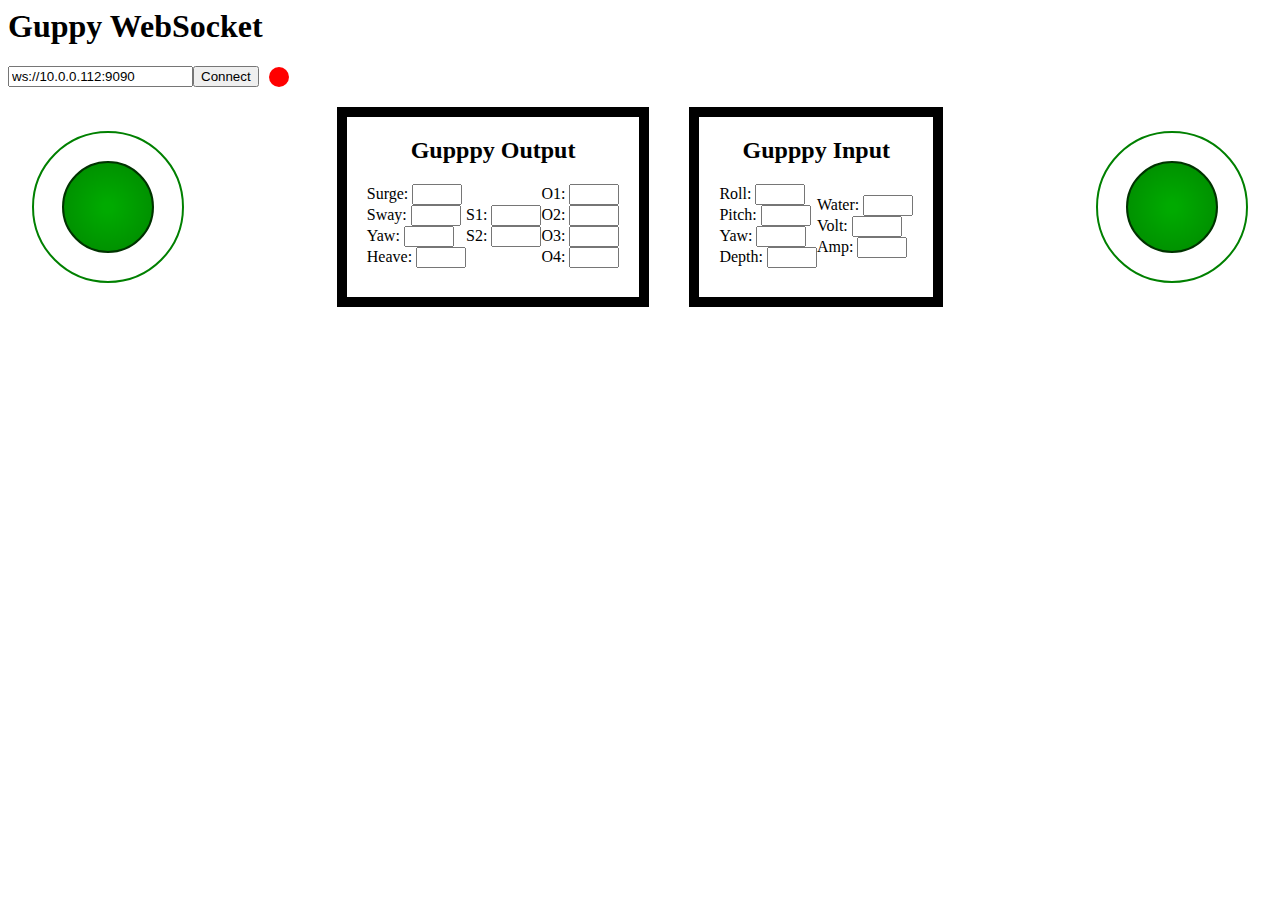
==== index.html @ d8a54b3b "Add joystick controls and update WebSocket connection UI; remove old styles" ====
<html lang="en">
<head>
    <meta charset="UTF-8">
    <meta name="viewport" content="width=device-width, initial-scale=1.0">
    <title>Guppy WebSocket Communication</title>
    <link rel="stylesheet" href="assets/css/joystick.css"> <!-- Link to the CSS file -->

</head>
<body>
    <h1>Guppy WebSocket</h1>
    <div class="connection-container">
        <input type="text" id="wsUrl" placeholder="WebSocket URL" value="ws://10.0.0.112:9090">
        <button id="connectButton">Connect</button>
        <div id="ledIndicator" class="led-off"></div>
    </div>
    <div class="joystick">
        <div id="joy1Div" ></div>
    
        <div class="joystick-output">
            <h2>Gupppy Output</h2>
            <div class="joystick-output-column">
                <div>
                    <div>
                        <label >Surge:</label>
                        <input id="surge-value" type="text"></label>
                    </div>
                    <div>
                        <label >Sway:</label>
                        <input id="sway-value" type="text"></label>
                    </div>
                    <div>
                        <label >Yaw:</label>
                        <input id="yaw-value-out" type="text"></label>
                    </div>
                    <div>
                        <label >Heave:</label>
                        <input id="heave-value" type="text"></label>
                    </div>
                </div>
                <div>
                    <div>
                        <label >S1:</label>
                        <input id="s1Input" type="text"></label>
                    </div>
                    <div>
                        <label >S2:</label>
                        <input id="s2Input" type="text"></label>
                    </div>
                </div>
                <div>
                    <div>
                        <label >O1:</label>
                        <input id="o1Input" type="text"></label>
                    </div>
                    <div>
                        <label >O2:</label>
                        <input id="o2Input" type="text"></label>
                    </div>
                    <div>
                        <label >O3:</label>
                        <input id="o3Input" type="text"></label>
                    </div>
                    <div>
                        <label >O4:</label>
                        <input id="o4Input" type="text"></label>
                    </div>
                </div>
            </div>
            
            
        </div>
        
        <div class="joystick-input">
            <h2>Gupppy Input</h2>

            <div class="joystick-input-column">
                <div>
                    <div>
                        <label >Roll:</label>
                        <input id="roll-value" type="text"></label>
                    </div>
                    <div>
                        <label >Pitch:</label>
                        <input id="pitch-value" type="text"></label>
                    </div>
                    <div>
                        <label >Yaw:</label>
                        <input id="yaw-value-in" type="text"></label>
                    </div>
                    <div>
                        <label >Depth:</label>
                        <input id="depth-value" type="text"></label>
                    </div>
                </div>
                <div>
                    <div>
                        <label >Water:</label>
                        <input id="water-value" type="text"></label>
                    </div>
                    <div>
                        <label >Volt:</label>
                        <input id="volt-value" type="text"></label>
                    </div>
                    <div>
                        <label >Amp:</label>
                        <input id="amp-value" type="text"></label>
                    </div>
                </div>
            </div>
            
            
        </div>

        <div id="joy2Div"></div>
    </div>

    <script src="assets/js/joy.min.js"></script>
    <script src="assets/js/joystick.js"></script>
</body>
---- assets/css/joystick.css ----
#joy1Div {
    width: 200px;
    height: 200px;
    margin:  20px;
    margin-left: 0; 
    margin-right: auto;

    /* for debug */
    /* border: 3px solid red; */

}
#joy2Div {
    width: 200px;
    height: 200px;
    margin:  20px;
    margin-left: auto; 
    margin-right: 0;

    /* for debug */
    /* border: 3px solid red; */

}
.joystick{
    display:flex;
    align-items: right;
    justify-items: center;

    /* for debug */
    /* border: 10px solid ; */
}

.joystick-output, .joystick-input{
    margin: 20px;
    align-items: center;
    justify-items: center;
    /* for debug */
    border: 10px solid ;

 
}
.joystick-output-column input{
    width: 50px;
}
.joystick-input-column input{
    width: 50px;
}
.joystick-output-column, .joystick-input-column{
    display: flex;
    flex-direction: row;
    align-items: center;
    margin: 20px;

    /* for debug */
    /* border: 10px solid ; */
}
.connection-container {
    display: flex;
    align-items: center; /* Align items vertically centered */
    margin-top: 10px; /* Space above the connection controls */
    flex: 1; /* Allow connection container to grow */
}
#ledIndicator {
    width: 20px;
    height: 20px;
    border-radius: 50%;
    margin-left: 10px; /* Space between button and LED */
    transition: background-color 0.3s ease;
}

.led-on {
    background-color: green; /* Color when connected */
}

.led-off {
    background-color: red; /* Color when disconnected */
}
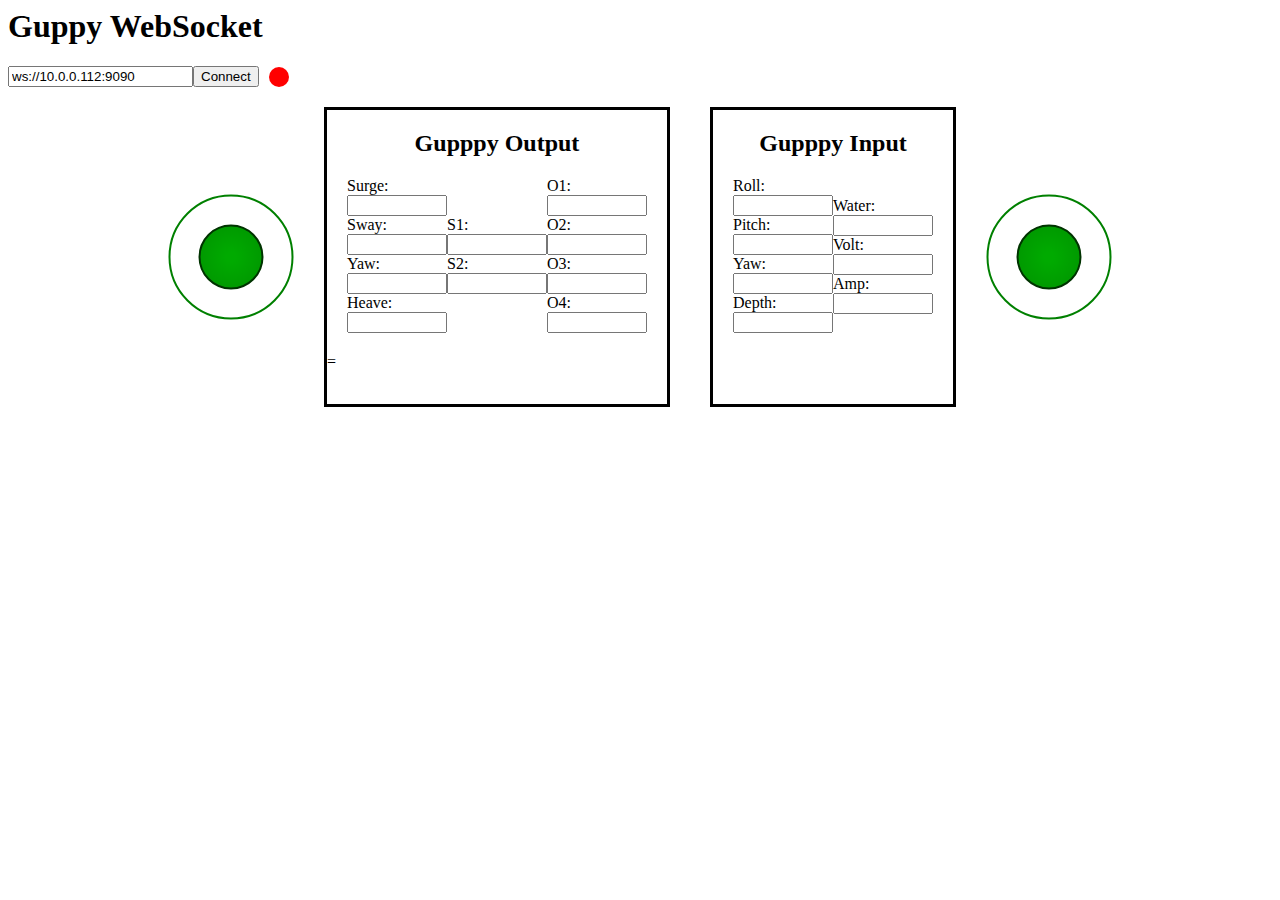
==== commit 7f7b23b2: "Update responsive styles for joystick and button layout; adjust input widths for larger screens" ====
--- a/index.html
+++ b/index.html
@@ -19,7 +19,7 @@
         <div class="joystick-output">
             <h2>Gupppy Output</h2>
             <div class="joystick-output-column">
-                <div>
+                <div >
                     <div>
                         <label >Surge:</label>
                         <input id="surge-value" type="text"></label>
@@ -37,7 +37,7 @@
                         <input id="heave-value" type="text"></label>
                     </div>
                 </div>
-                <div>
+                <div >
                     <div>
                         <label >S1:</label>
                         <input id="s1Input" type="text"></label>
@@ -47,7 +47,7 @@
                         <input id="s2Input" type="text"></label>
                     </div>
                 </div>
-                <div>
+                <div >
                     <div>
                         <label >O1:</label>
                         <input id="o1Input" type="text"></label>
@@ -66,15 +66,14 @@
                     </div>
                 </div>
             </div>
-            
-            
+=
         </div>
         
         <div class="joystick-input">
             <h2>Gupppy Input</h2>
 
             <div class="joystick-input-column">
-                <div>
+                <div >
                     <div>
                         <label >Roll:</label>
                         <input id="roll-value" type="text"></label>
@@ -92,7 +91,7 @@
                         <input id="depth-value" type="text"></label>
                     </div>
                 </div>
-                <div>
+                <div >
                     <div>
                         <label >Water:</label>
                         <input id="water-value" type="text"></label>
--- a/assets/css/joystick.css
+++ b/assets/css/joystick.css
@@ -34,16 +34,14 @@
     align-items: center;
     justify-items: center;
     /* for debug */
-    border: 10px solid ;
+    border: 3px solid ;
 
  
 }
-.joystick-output-column input{
+.joystick-output-column input,.joystick-input-column input{
     width: 50px;
 }
-.joystick-input-column input{
-    width: 50px;
-}
+
 .joystick-output-column, .joystick-input-column{
     display: flex;
     flex-direction: row;
@@ -73,4 +71,22 @@
 
 .led-off {
     background-color: red; /* Color when disconnected */
+}
+
+
+/* Responsive styles for larger screens */
+@media (min-width: 1024px) {
+    .joystick-output-column input,.joystick-input-column input{
+        width: 100px;
+    }
+    #joy1Div{
+        width: 300px;
+        height: 300px;
+        margin-left: 150px; 
+    }
+    #joy2Div{
+        width: 300px;
+        height: 300px;
+        margin-right: 150px; 
+    }
 }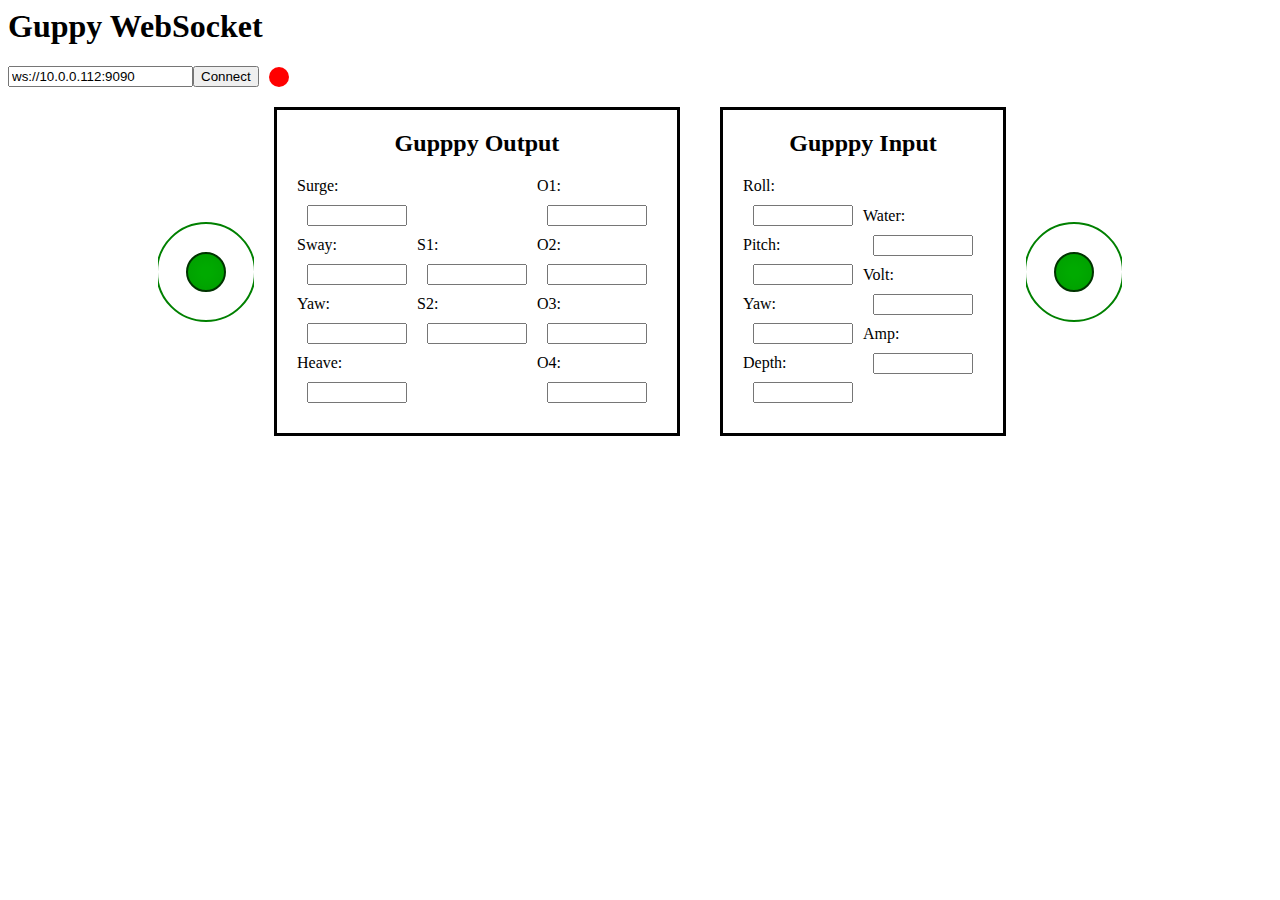
==== commit efa97c06: "Improve joystick layout and styles for better alignment and spacing; adjust input column structure" ====
--- a/index.html
+++ b/index.html
@@ -66,14 +66,15 @@
                     </div>
                 </div>
             </div>
-=
+            
+            
         </div>
         
         <div class="joystick-input">
             <h2>Gupppy Input</h2>
 
             <div class="joystick-input-column">
-                <div >
+                <div class="joystick-input-column-column">
                     <div>
                         <label >Roll:</label>
                         <input id="roll-value" type="text"></label>
@@ -91,7 +92,7 @@
                         <input id="depth-value" type="text"></label>
                     </div>
                 </div>
-                <div >
+                <div class="joystick-input-column-column">
                     <div>
                         <label >Water:</label>
                         <input id="water-value" type="text"></label>
--- a/assets/css/joystick.css
+++ b/assets/css/joystick.css
@@ -4,6 +4,8 @@
     margin:  20px;
     margin-left: 0; 
     margin-right: auto;
+    align-items: center;
+    justify-items: center;
 
     /* for debug */
     /* border: 3px solid red; */
@@ -15,6 +17,9 @@
     margin:  20px;
     margin-left: auto; 
     margin-right: 0;
+    align-items: center;
+    justify-items: center;
+
 
     /* for debug */
     /* border: 3px solid red; */
@@ -22,7 +27,7 @@
 }
 .joystick{
     display:flex;
-    align-items: right;
+    align-items: center;
     justify-items: center;
 
     /* for debug */
@@ -40,7 +45,9 @@
 }
 .joystick-output-column input,.joystick-input-column input{
     width: 50px;
+    margin: 10px;
 }
+
 
 .joystick-output-column, .joystick-input-column{
     display: flex;
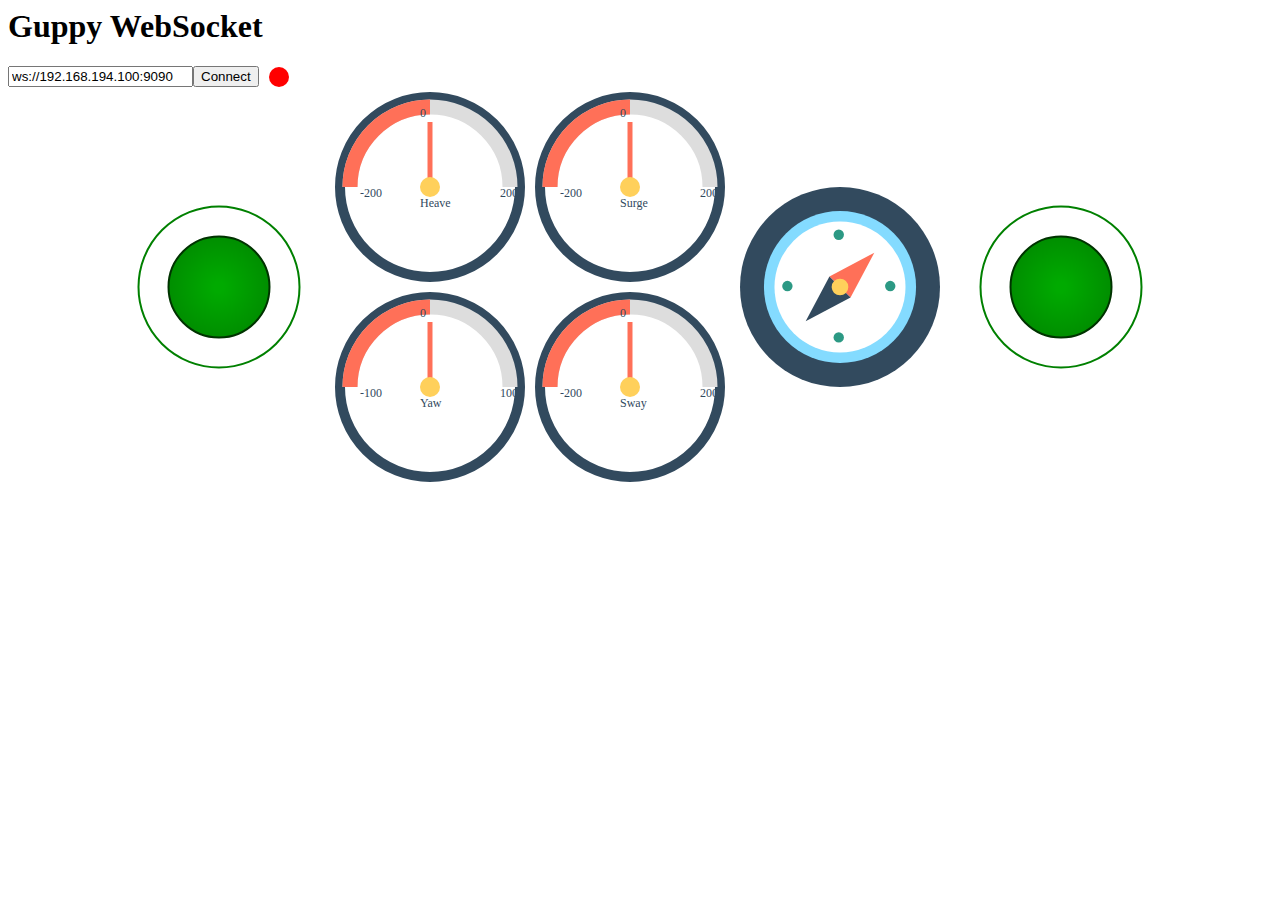
==== commit d7ccfdd6: "Add compass SVG and enhance joystick styles; implement gauge rotation logic" ====
--- a/index.html
+++ b/index.html
@@ -9,111 +9,249 @@
 <body>
     <h1>Guppy WebSocket</h1>
     <div class="connection-container">
-        <input type="text" id="wsUrl" placeholder="WebSocket URL" value="ws://10.0.0.112:9090">
+        <input type="text" id="wsUrl" placeholder="WebSocket URL" value="ws://192.168.194.100:9090">
         <button id="connectButton">Connect</button>
         <div id="ledIndicator" class="led-off"></div>
     </div>
-    <div class="joystick">
-        <div id="joy1Div" ></div>
-    
-        <div class="joystick-output">
-            <h2>Gupppy Output</h2>
-            <div class="joystick-output-column">
+        <div class="joystick-container">
+            <div id="joy1Div" class="joystick-control" >        </div>
+            <!-- <div>
+                <div class="joystick-output">
+                    <h2>Gupppy Output</h2>
+                    <div class="joystick-output-column">
+                        <div >
+                            <div>
+                                <label >Surge:</label>
+                                <input id="surge-value" type="text"></label>
+                            </div>
+                            <div>
+                                <label >Sway:</label>
+                                <input id="sway-value" type="text"></label>
+                            </div>
+                            <div>
+                                <label >Yaw:</label>
+                                <input id="yaw-value-out" type="text"></label>
+                            </div>
+                            <div>
+                                <label >Heave:</label>
+                                <input id="heave-value" type="text"></label>
+                            </div>
+                        </div>
+                        <div >
+                            <div>
+                                <label >S1:</label>
+                                <input id="s1Input" type="text"></label>
+                            </div>
+                            <div>
+                                <label >S2:</label>
+                                <input id="s2Input" type="text"></label>
+                            </div>
+                        </div>
+                        <div >
+                            <div>
+                                <label >O1:</label>
+                                <input id="o1Input" type="text"></label>
+                            </div>
+                            <div>
+                                <label >O2:</label>
+                                <input id="o2Input" type="text"></label>
+                            </div>
+                            <div>
+                                <label >O3:</label>
+                                <input id="o3Input" type="text"></label>
+                            </div>
+                            <div>
+                                <label >O4:</label>
+                                <input id="o4Input" type="text"></label>
+                            </div>
+                        </div>
+                    </div>
+                    
+                    
+                </div>
+                
+                <div class="joystick-input">
+                    <h2>Gupppy Input</h2>
+
+                    <div class="joystick-input-column">
+                        <div class="joystick-input-column-column">
+                            <div>
+                                <label >Roll:</label>
+                                <input id="roll-value" type="text"></label>
+                            </div>
+                            <div>
+                                <label >Pitch:</label>
+                                <input id="pitch-value" type="text"></label>
+                            </div>
+                            <div>
+                                <label >Yaw:</label>
+                                <input id="yaw-value-in" type="text"></label>
+                            </div>
+                            <div>
+                                <label >Depth:</label>
+                                <input id="depth-value" type="text"></label>
+                            </div>
+                        </div>
+                        <div class="joystick-input-column-column">
+                            <div>
+                                <label >Water:</label>
+                                <input id="water-value" type="text"></label>
+                            </div>
+                            <div>
+                                <label >Volt:</label>
+                                <input id="volt-value" type="text"></label>
+                            </div>
+                            <div>
+                                <label >Amp:</label>
+                                <input id="amp-value" type="text"></label>
+                            </div>
+                        </div>
+                    </div>
+                        
+                        
+                </div>
+            </div> -->
+
+            <div style="display: flex;">
                 <div >
-                    <div>
-                        <label >Surge:</label>
-                        <input id="surge-value" type="text"></label>
-                    </div>
-                    <div>
-                        <label >Sway:</label>
-                        <input id="sway-value" type="text"></label>
-                    </div>
-                    <div>
-                        <label >Yaw:</label>
-                        <input id="yaw-value-out" type="text"></label>
-                    </div>
-                    <div>
-                        <label >Heave:</label>
-                        <input id="heave-value" type="text"></label>
-                    </div>
-                </div>
-                <div >
-                    <div>
-                        <label >S1:</label>
-                        <input id="s1Input" type="text"></label>
-                    </div>
-                    <div>
-                        <label >S2:</label>
-                        <input id="s2Input" type="text"></label>
-                    </div>
-                </div>
-                <div >
-                    <div>
-                        <label >O1:</label>
-                        <input id="o1Input" type="text"></label>
-                    </div>
-                    <div>
-                        <label >O2:</label>
-                        <input id="o2Input" type="text"></label>
-                    </div>
-                    <div>
-                        <label >O3:</label>
-                        <input id="o3Input" type="text"></label>
-                    </div>
-                    <div>
-                        <label >O4:</label>
-                        <input id="o4Input" type="text"></label>
-                    </div>
-                </div>
+                    <div class="gauge-container-heave  gauge-container">
+                        <!-- Gauge SVG -->
+                        <svg  viewBox="0 0 200 200">
+                          <!-- Outer circle -->
+                          <circle cx="100" cy="100" r="90" stroke="#324A5E" stroke-width="10" fill="none"/>
+                          
+                          <!-- Background arc for gauge (180 degrees) -->
+                          <path d="M 20 100 A 80 80 0 0 1 180 100" fill="none" stroke="#ddd" stroke-width="15"/>
+                    
+                          <!-- Active arc for gauge (progress indicator) -->
+                          <path id="progress" d="M 20 100 A 80 80 0 0 1 100 20" fill="none" stroke="#FF7058" stroke-width="15" />
+                    
+                          <!-- Pointer -->
+                          <line x1="100" y1="100" x2="100" y2="35" stroke="#FF7058" stroke-width="5" class="gauge-pointer-heave"/>
+                    
+                          <!-- Center circle -->
+                          <circle cx="100" cy="100" r="10" fill="#FFD05B"/>
+                    
+                          <!-- Labels -->
+                          <text x="45%" y="60%" font-size="12" fill="#324A5E">Heave</text>
+    
+                          <text x="30" y="110" font-size="12" fill="#324A5E">-200</text>
+                          <text x="90" y="30" font-size="12" fill="#324A5E">0</text>
+                          <text x="170" y="110" font-size="12" fill="#324A5E">200</text>
+                        </svg>
+                        
+                    </div>
+                    <div class="gauge-container-yaw gauge-container" >
+                        <!-- Gauge SVG -->
+                        <svg viewBox="0 0 200 200">
+                          <!-- Outer circle -->
+                          <circle cx="100" cy="100" r="90" stroke="#324A5E" stroke-width="10" fill="none"/>
+                          
+                          <!-- Background arc for gauge (180 degrees) -->
+                          <path d="M 20 100 A 80 80 0 0 1 180 100" fill="none" stroke="#ddd" stroke-width="15"/>
+                    
+                          <!-- Active arc for gauge (progress indicator) -->
+                          <path id="progress" d="M 20 100 A 80 80 0 0 1 100 20" fill="none" stroke="#FF7058" stroke-width="15" />
+                    
+                          <!-- Pointer -->
+                          <line x1="100" y1="100" x2="100" y2="35" stroke="#FF7058" stroke-width="5" class="gauge-pointer-yaw"/>
+                    
+                          <!-- Center circle -->
+                          <circle cx="100" cy="100" r="10" fill="#FFD05B"/>
+                    
+                          <!-- Labels -->
+                          <text x="45%" y="60%" font-size="12" fill="#324A5E" >Yaw</text>
+    
+                          <text x="30" y="110" font-size="12" fill="#324A5E">-100</text>
+                          <text x="90" y="30" font-size="12" fill="#324A5E">0</text>
+                          <text x="170" y="110" font-size="12" fill="#324A5E">100</text>
+                        </svg>
+                        
+                    </div>
+                </div>
+                <div>
+                    <div class="gauge-container-surge  gauge-container">
+                        <!-- Gauge SVG -->
+                        <svg  viewBox="0 0 200 200">
+                          <!-- Outer circle -->
+                          <circle cx="100" cy="100" r="90" stroke="#324A5E" stroke-width="10" fill="none"/>
+                          
+                          <!-- Background arc for gauge (180 degrees) -->
+                          <path d="M 20 100 A 80 80 0 0 1 180 100" fill="none" stroke="#ddd" stroke-width="15"/>
+                    
+                          <!-- Active arc for gauge (progress indicator) -->
+                          <path id="progress" d="M 20 100 A 80 80 0 0 1 100 20" fill="none" stroke="#FF7058" stroke-width="15" />
+                    
+                          <!-- Pointer -->
+                          <line x1="100" y1="100" x2="100" y2="35" stroke="#FF7058" stroke-width="5" class="gauge-pointer-surge"/>
+                    
+                          <!-- Center circle -->
+                          <circle cx="100" cy="100" r="10" fill="#FFD05B"/>
+                    
+                          <!-- Labels -->
+                          <text x="45%" y="60%" font-size="12" fill="#324A5E">Surge</text>
+    
+                          <text x="30" y="110" font-size="12" fill="#324A5E">-200</text>
+                          <text x="90" y="30" font-size="12" fill="#324A5E">0</text>
+                          <text x="170" y="110" font-size="12" fill="#324A5E">200</text>
+                        </svg>
+                        
+                    </div>
+                    <div class="gauge-container-sway  gauge-container">
+                        <!-- Gauge SVG -->
+                        <svg  viewBox="0 0 200 200">
+                          <!-- Outer circle -->
+                          <circle cx="100" cy="100" r="90" stroke="#324A5E" stroke-width="10" fill="none"/>
+                          
+                          <!-- Background arc for gauge (180 degrees) -->
+                          <path d="M 20 100 A 80 80 0 0 1 180 100" fill="none" stroke="#ddd" stroke-width="15"/>
+                    
+                          <!-- Active arc for gauge (progress indicator) -->
+                          <path id="progress" d="M 20 100 A 80 80 0 0 1 100 20" fill="none" stroke="#FF7058" stroke-width="15" />
+                    
+                          <!-- Pointer -->
+                          <line x1="100" y1="100" x2="100" y2="35" stroke="#FF7058" stroke-width="5" class="gauge-pointer-sway"/>
+                    
+                          <!-- Center circle -->
+                          <circle cx="100" cy="100" r="10" fill="#FFD05B"/>
+                    
+                          <!-- Labels -->
+                          <text x="45%" y="60%" font-size="12" fill="#324A5E">Sway</text>
+    
+                          <text x="30" y="110" font-size="12" fill="#324A5E">-200</text>
+                          <text x="90" y="30" font-size="12" fill="#324A5E">0</text>
+                          <text x="170" y="110" font-size="12" fill="#324A5E">200</text>
+                        </svg>
+                        
+                    </div>
+                </div>
+
             </div>
+
+            <div>
+                <svg class="compass" viewBox="0 0 508 508" >
+                    <circle style="fill:#324A5E;" cx="254" cy="254" r="254"/>
+                    <circle style="fill:#84DBFF;" cx="254" cy="254" r="193.2"/>
+                    <circle style="fill:#FFFFFF;" cx="254" cy="254" r="166.4"/>
+                    <g class="compass-arrow">
+                        <polygon style="fill:#FF7058;" points="341.2,166.8 227.2,227.2 280.8,280.8 "/>
+                        <polygon style="fill:#324A5E;" points="166.8,341.2 280.8,280.8 227.2,227.2 "/>
+                        <circle style="fill:#FFD05B;" cx="254" cy="254" r="21.2"/>
+                    </g>
             
-            
+                    <g>
+                        <circle style="fill:#2C9984;" cx="250.8" cy="121.2" r="13.2"/>
+                        <circle style="fill:#2C9984;" cx="250.8" cy="382" r="13.2"/>
+                        <circle style="fill:#2C9984;" cx="381.6" cy="251.6" r="13.2"/>
+                        <circle style="fill:#2C9984;" cx="120.4" cy="251.6" r="13.2"/>
+                    </g>
+                </svg>
+            </div>
+            <div id="joy2Div" class="joystick-control"></div>
         </div>
+    <script>
         
-        <div class="joystick-input">
-            <h2>Gupppy Input</h2>
-
-            <div class="joystick-input-column">
-                <div class="joystick-input-column-column">
-                    <div>
-                        <label >Roll:</label>
-                        <input id="roll-value" type="text"></label>
-                    </div>
-                    <div>
-                        <label >Pitch:</label>
-                        <input id="pitch-value" type="text"></label>
-                    </div>
-                    <div>
-                        <label >Yaw:</label>
-                        <input id="yaw-value-in" type="text"></label>
-                    </div>
-                    <div>
-                        <label >Depth:</label>
-                        <input id="depth-value" type="text"></label>
-                    </div>
-                </div>
-                <div class="joystick-input-column-column">
-                    <div>
-                        <label >Water:</label>
-                        <input id="water-value" type="text"></label>
-                    </div>
-                    <div>
-                        <label >Volt:</label>
-                        <input id="volt-value" type="text"></label>
-                    </div>
-                    <div>
-                        <label >Amp:</label>
-                        <input id="amp-value" type="text"></label>
-                    </div>
-                </div>
-            </div>
-            
-            
-        </div>
-
-        <div id="joy2Div"></div>
-    </div>
-
+      </script>
     <script src="assets/js/joy.min.js"></script>
     <script src="assets/js/joystick.js"></script>
 </body>--- a/assets/css/joystick.css
+++ b/assets/css/joystick.css
@@ -1,31 +1,24 @@
 #joy1Div {
+
+    margin-left: 0; 
+    margin-right: auto;
+}
+#joy2Div {
+
+    margin-left: auto; 
+    margin-right: 0;
+}
+
+.joystick-control{
     width: 200px;
     height: 200px;
+
     margin:  20px;
-    margin-left: 0; 
-    margin-right: auto;
+
     align-items: center;
     justify-items: center;
-
-    /* for debug */
-    /* border: 3px solid red; */
-
 }
-#joy2Div {
-    width: 200px;
-    height: 200px;
-    margin:  20px;
-    margin-left: auto; 
-    margin-right: 0;
-    align-items: center;
-    justify-items: center;
-
-
-    /* for debug */
-    /* border: 3px solid red; */
-
-}
-.joystick{
+.joystick-container{
     display:flex;
     align-items: center;
     justify-items: center;
@@ -80,7 +73,38 @@
     background-color: red; /* Color when disconnected */
 }
 
-
+.compass{
+    width: 150px;
+    height: 150px;
+    margin: 10px;
+}
+.compass-arrow{
+    transform-origin: 50% 50%;
+    transform: rotate(var(--rotation-angle, 0deg));
+}
+.gauge-container{
+    width: 150px;
+    height: 150px;
+    /* display: flex;  */
+    justify-content: center; 
+    align-items: center; 
+}
+.gauge-pointer-yaw {
+    transform-origin: 50% 50%; /* Center the rotation */
+    transform: rotate(var(--pointer-rotation-yaw,0deg)); /* Set default angle */
+}
+.gauge-pointer-heave {
+    transform-origin: 50% 50%; /* Center the rotation */
+    transform: rotate(var(--pointer-rotation-heave,0deg)); /* Set default angle */
+}
+.gauge-pointer-surge {
+    transform-origin: 50% 50%; /* Center the rotation */
+    transform: rotate(var(--pointer-rotation-surge,0deg)); /* Set default angle */
+}
+.gauge-pointer-sway {
+    transform-origin: 50% 50%; /* Center the rotation */
+    transform: rotate(var(--pointer-rotation-sway,0deg)); /* Set default angle */
+}
 /* Responsive styles for larger screens */
 @media (min-width: 1024px) {
     .joystick-output-column input,.joystick-input-column input{
@@ -89,11 +113,19 @@
     #joy1Div{
         width: 300px;
         height: 300px;
-        margin-left: 150px; 
+        margin-left: 100px; 
     }
     #joy2Div{
         width: 300px;
         height: 300px;
-        margin-right: 150px; 
+        margin-right: 100px; 
+    }
+    .compass{
+        width: 200px;
+        height: 200px;
+    }
+    .gauge-container{
+        width: 200px;
+        height: 200px;
     }
 }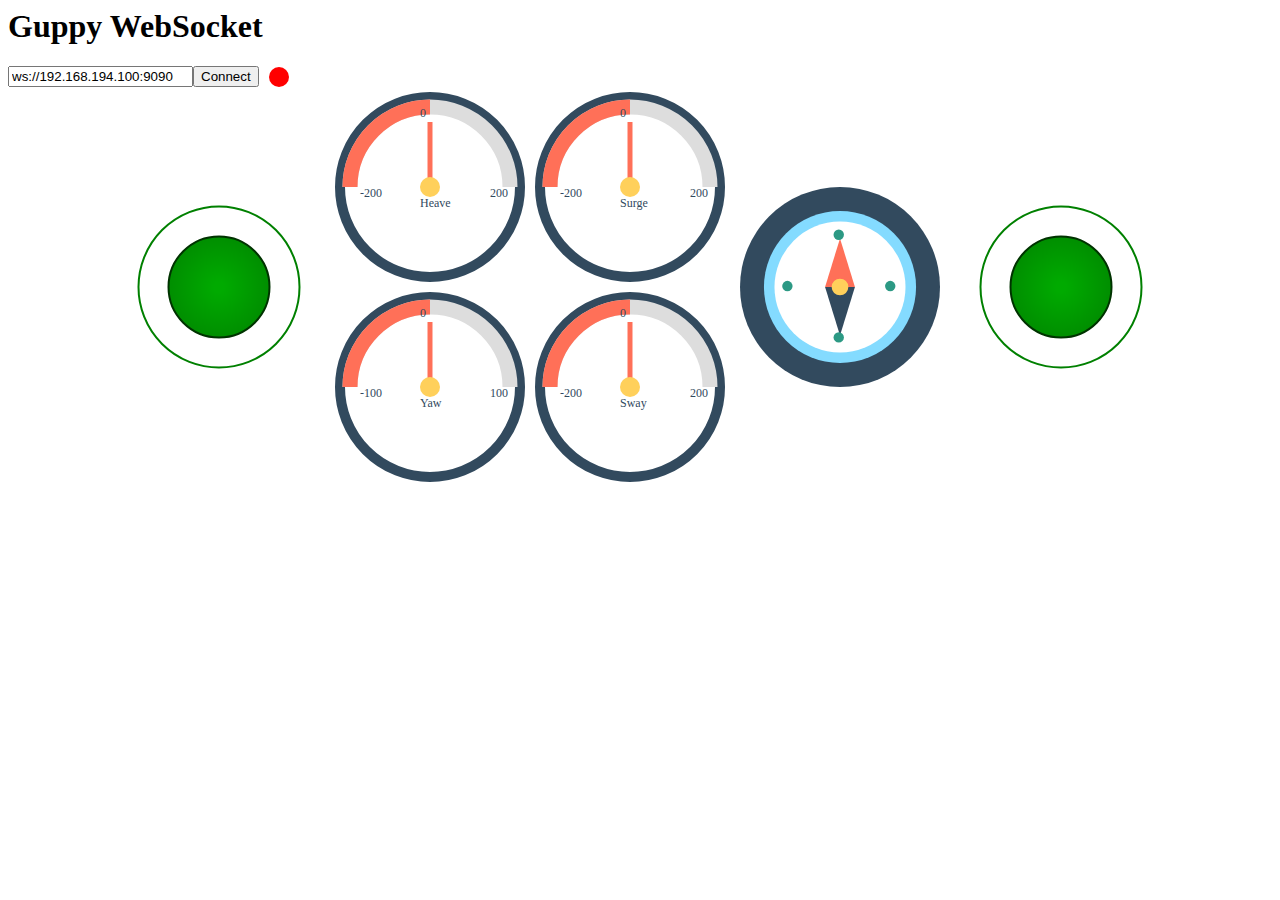
==== commit 3c3dbcd0: "Adjust compass rotation angle and correct text positioning in gauge SVGs" ====
--- a/index.html
+++ b/index.html
@@ -137,7 +137,7 @@
     
                           <text x="30" y="110" font-size="12" fill="#324A5E">-200</text>
                           <text x="90" y="30" font-size="12" fill="#324A5E">0</text>
-                          <text x="170" y="110" font-size="12" fill="#324A5E">200</text>
+                          <text x="160" y="110" font-size="12" fill="#324A5E">200</text>
                         </svg>
                         
                     </div>
@@ -164,7 +164,7 @@
     
                           <text x="30" y="110" font-size="12" fill="#324A5E">-100</text>
                           <text x="90" y="30" font-size="12" fill="#324A5E">0</text>
-                          <text x="170" y="110" font-size="12" fill="#324A5E">100</text>
+                          <text x="160" y="110" font-size="12" fill="#324A5E">100</text>
                         </svg>
                         
                     </div>
@@ -193,7 +193,7 @@
     
                           <text x="30" y="110" font-size="12" fill="#324A5E">-200</text>
                           <text x="90" y="30" font-size="12" fill="#324A5E">0</text>
-                          <text x="170" y="110" font-size="12" fill="#324A5E">200</text>
+                          <text x="160" y="110" font-size="12" fill="#324A5E">200</text>
                         </svg>
                         
                     </div>
@@ -220,7 +220,7 @@
     
                           <text x="30" y="110" font-size="12" fill="#324A5E">-200</text>
                           <text x="90" y="30" font-size="12" fill="#324A5E">0</text>
-                          <text x="170" y="110" font-size="12" fill="#324A5E">200</text>
+                          <text x="160" y="110" font-size="12" fill="#324A5E">200</text>
                         </svg>
                         
                     </div>
--- a/assets/css/joystick.css
+++ b/assets/css/joystick.css
@@ -80,7 +80,7 @@
 }
 .compass-arrow{
     transform-origin: 50% 50%;
-    transform: rotate(var(--rotation-angle, 0deg));
+    transform: rotate(var(--rotation-angle, -45deg));
 }
 .gauge-container{
     width: 150px;
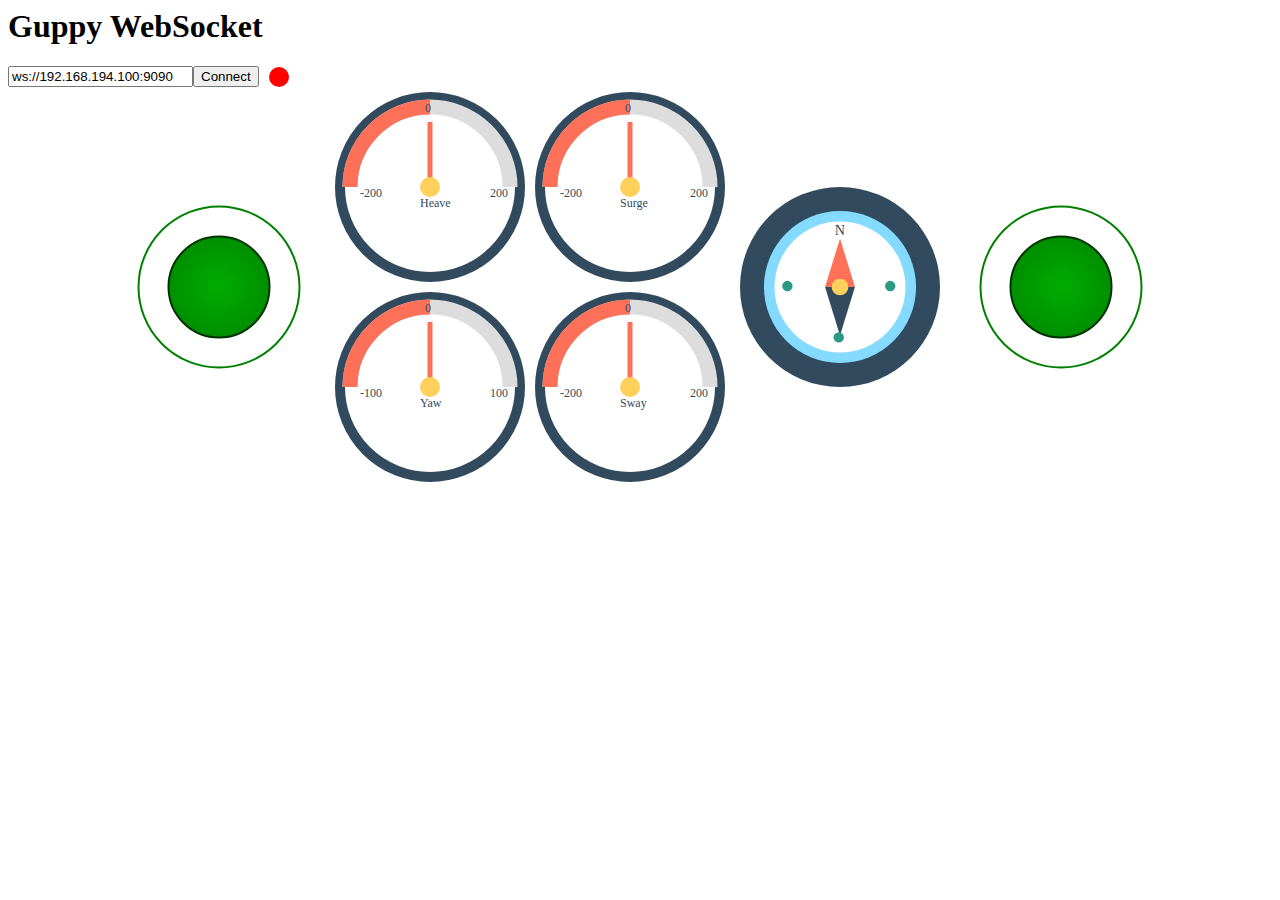
==== commit e21493fe: "Adjust text positioning for zero values in gauge SVGs; comment out unused circle element" ====
--- a/index.html
+++ b/index.html
@@ -136,7 +136,7 @@
                           <text x="45%" y="60%" font-size="12" fill="#324A5E">Heave</text>
     
                           <text x="30" y="110" font-size="12" fill="#324A5E">-200</text>
-                          <text x="90" y="30" font-size="12" fill="#324A5E">0</text>
+                          <text x="95" y="25" font-size="12" fill="#324A5E">0</text>
                           <text x="160" y="110" font-size="12" fill="#324A5E">200</text>
                         </svg>
                         
@@ -163,7 +163,7 @@
                           <text x="45%" y="60%" font-size="12" fill="#324A5E" >Yaw</text>
     
                           <text x="30" y="110" font-size="12" fill="#324A5E">-100</text>
-                          <text x="90" y="30" font-size="12" fill="#324A5E">0</text>
+                          <text x="95" y="25" font-size="12" fill="#324A5E">0</text>
                           <text x="160" y="110" font-size="12" fill="#324A5E">100</text>
                         </svg>
                         
@@ -192,7 +192,7 @@
                           <text x="45%" y="60%" font-size="12" fill="#324A5E">Surge</text>
     
                           <text x="30" y="110" font-size="12" fill="#324A5E">-200</text>
-                          <text x="90" y="30" font-size="12" fill="#324A5E">0</text>
+                          <text x="95" y="25" font-size="12" fill="#324A5E">0</text>
                           <text x="160" y="110" font-size="12" fill="#324A5E">200</text>
                         </svg>
                         
@@ -219,7 +219,7 @@
                           <text x="45%" y="60%" font-size="12" fill="#324A5E">Sway</text>
     
                           <text x="30" y="110" font-size="12" fill="#324A5E">-200</text>
-                          <text x="90" y="30" font-size="12" fill="#324A5E">0</text>
+                          <text x="95" y="25" font-size="12" fill="#324A5E">0</text>
                           <text x="160" y="110" font-size="12" fill="#324A5E">200</text>
                         </svg>
                         
@@ -240,7 +240,9 @@
                     </g>
             
                     <g>
-                        <circle style="fill:#2C9984;" cx="250.8" cy="121.2" r="13.2"/>
+                        <!-- <circle style="fill:#2C9984;" cx="250.8" cy="121.2" r="13.2"/> -->
+                        <text x="240.8" y="121.2" font-size="36" fill="#324A5E">N</text>
+
                         <circle style="fill:#2C9984;" cx="250.8" cy="382" r="13.2"/>
                         <circle style="fill:#2C9984;" cx="381.6" cy="251.6" r="13.2"/>
                         <circle style="fill:#2C9984;" cx="120.4" cy="251.6" r="13.2"/>
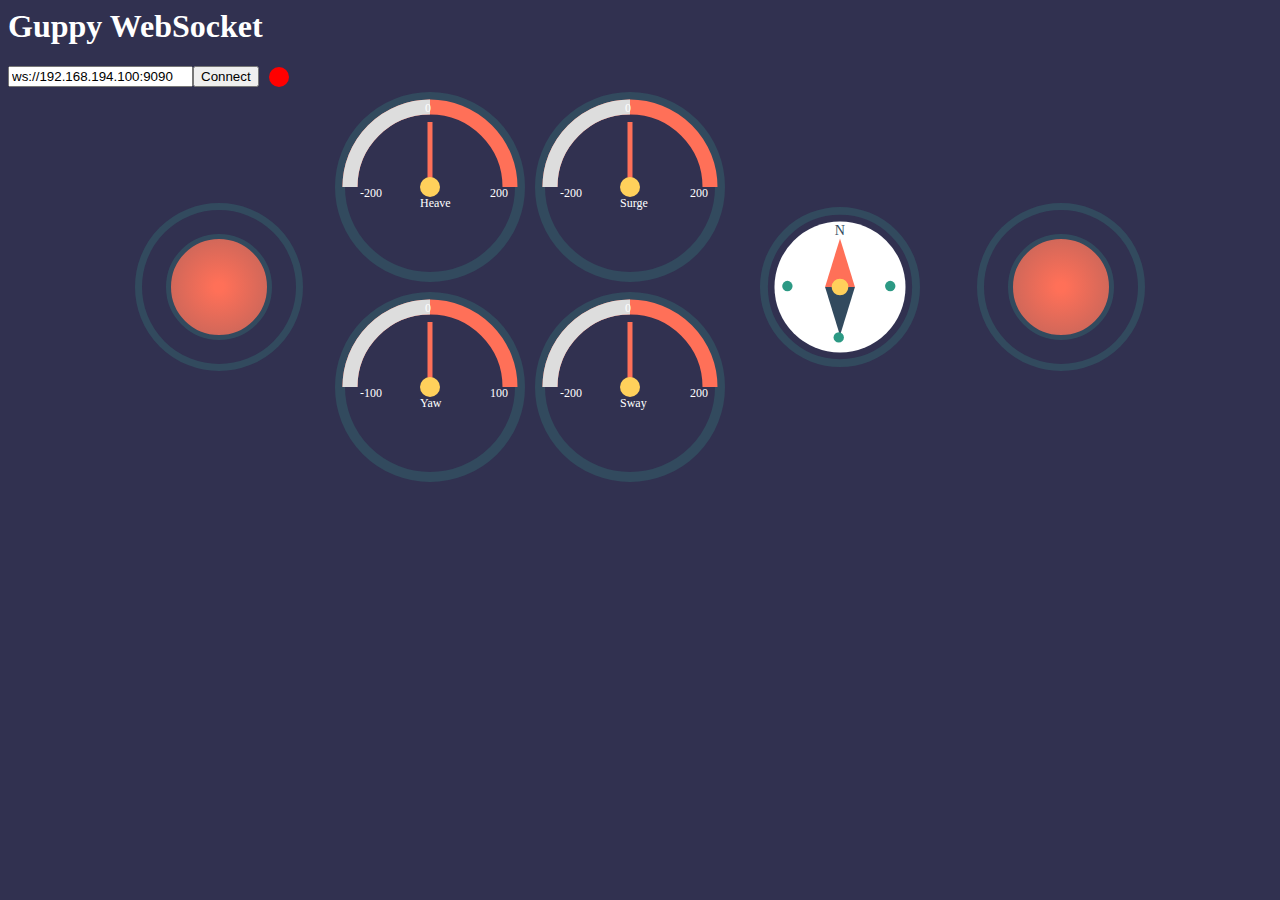
==== commit f7fef337: "Enhance joystick and gauge styles; update background colors and improve SVG elements" ====
--- a/index.html
+++ b/index.html
@@ -121,10 +121,10 @@
                           <circle cx="100" cy="100" r="90" stroke="#324A5E" stroke-width="10" fill="none"/>
                           
                           <!-- Background arc for gauge (180 degrees) -->
-                          <path d="M 20 100 A 80 80 0 0 1 180 100" fill="none" stroke="#ddd" stroke-width="15"/>
-                    
-                          <!-- Active arc for gauge (progress indicator) -->
-                          <path id="progress" d="M 20 100 A 80 80 0 0 1 100 20" fill="none" stroke="#FF7058" stroke-width="15" />
+                          <path d="M 20 100 A 80 80 0 0 1 180 100" fill="none" stroke="#FF7058" stroke-width="15"/>
+                    
+                          <!-- Active arc for gauge (progress indicator) -->
+                          <path id="progress" d="M 20 100 A 80 80 0 0 1 100 20" fill="none" stroke="#ddd" stroke-width="15" />
                     
                           <!-- Pointer -->
                           <line x1="100" y1="100" x2="100" y2="35" stroke="#FF7058" stroke-width="5" class="gauge-pointer-heave"/>
@@ -148,10 +148,10 @@
                           <circle cx="100" cy="100" r="90" stroke="#324A5E" stroke-width="10" fill="none"/>
                           
                           <!-- Background arc for gauge (180 degrees) -->
-                          <path d="M 20 100 A 80 80 0 0 1 180 100" fill="none" stroke="#ddd" stroke-width="15"/>
-                    
-                          <!-- Active arc for gauge (progress indicator) -->
-                          <path id="progress" d="M 20 100 A 80 80 0 0 1 100 20" fill="none" stroke="#FF7058" stroke-width="15" />
+                          <path d="M 20 100 A 80 80 0 0 1 180 100" fill="none" stroke="#FF7058" stroke-width="15"/>
+                    
+                          <!-- Active arc for gauge (progress indicator) -->
+                          <path id="progress" d="M 20 100 A 80 80 0 0 1 100 20" fill="none" stroke="#ddd" stroke-width="15" />
                     
                           <!-- Pointer -->
                           <line x1="100" y1="100" x2="100" y2="35" stroke="#FF7058" stroke-width="5" class="gauge-pointer-yaw"/>
@@ -177,10 +177,10 @@
                           <circle cx="100" cy="100" r="90" stroke="#324A5E" stroke-width="10" fill="none"/>
                           
                           <!-- Background arc for gauge (180 degrees) -->
-                          <path d="M 20 100 A 80 80 0 0 1 180 100" fill="none" stroke="#ddd" stroke-width="15"/>
-                    
-                          <!-- Active arc for gauge (progress indicator) -->
-                          <path id="progress" d="M 20 100 A 80 80 0 0 1 100 20" fill="none" stroke="#FF7058" stroke-width="15" />
+                          <path d="M 20 100 A 80 80 0 0 1 180 100" fill="none" stroke="#FF7058" stroke-width="15"/>
+                    
+                          <!-- Active arc for gauge (progress indicator) -->
+                          <path id="progress" d="M 20 100 A 80 80 0 0 1 100 20" fill="none" stroke="#ddd" stroke-width="15" />
                     
                           <!-- Pointer -->
                           <line x1="100" y1="100" x2="100" y2="35" stroke="#FF7058" stroke-width="5" class="gauge-pointer-surge"/>
@@ -204,10 +204,10 @@
                           <circle cx="100" cy="100" r="90" stroke="#324A5E" stroke-width="10" fill="none"/>
                           
                           <!-- Background arc for gauge (180 degrees) -->
-                          <path d="M 20 100 A 80 80 0 0 1 180 100" fill="none" stroke="#ddd" stroke-width="15"/>
-                    
-                          <!-- Active arc for gauge (progress indicator) -->
-                          <path id="progress" d="M 20 100 A 80 80 0 0 1 100 20" fill="none" stroke="#FF7058" stroke-width="15" />
+                          <path d="M 20 100 A 80 80 0 0 1 180 100" fill="none" stroke="#FF7058" stroke-width="15"/>
+                    
+                          <!-- Active arc for gauge (progress indicator) -->
+                          <path id="progress" d="M 20 100 A 80 80 0 0 1 100 20" fill="none" stroke="#ddd" stroke-width="15" />
                     
                           <!-- Pointer -->
                           <line x1="100" y1="100" x2="100" y2="35" stroke="#FF7058" stroke-width="5" class="gauge-pointer-sway"/>
@@ -230,8 +230,8 @@
 
             <div>
                 <svg class="compass" viewBox="0 0 508 508" >
-                    <circle style="fill:#324A5E;" cx="254" cy="254" r="254"/>
-                    <circle style="fill:#84DBFF;" cx="254" cy="254" r="193.2"/>
+                    <!-- <circle style="fill:#324A5E;" cx="254" cy="254" r="254" stroke-width="10" fill="none" /> -->
+                    <circle  stroke-width="20" stroke="#324A5E" cx="254" cy="254" r="193.2" fill="none"/>
                     <circle style="fill:#FFFFFF;" cx="254" cy="254" r="166.4"/>
                     <g class="compass-arrow">
                         <polygon style="fill:#FF7058;" points="341.2,166.8 227.2,227.2 280.8,280.8 "/>
--- a/assets/css/joystick.css
+++ b/assets/css/joystick.css
@@ -1,3 +1,13 @@
+body{
+    background-color: rgb(49, 49, 80);
+}
+h1{
+    color: white;
+}
+text{
+    fill: white;
+}
+
 #joy1Div {
 
     margin-left: 0; 
@@ -82,6 +92,10 @@
     transform-origin: 50% 50%;
     transform: rotate(var(--rotation-angle, -45deg));
 }
+.compass text{
+    fill:#324A5E;
+}
+
 .gauge-container{
     width: 150px;
     height: 150px;
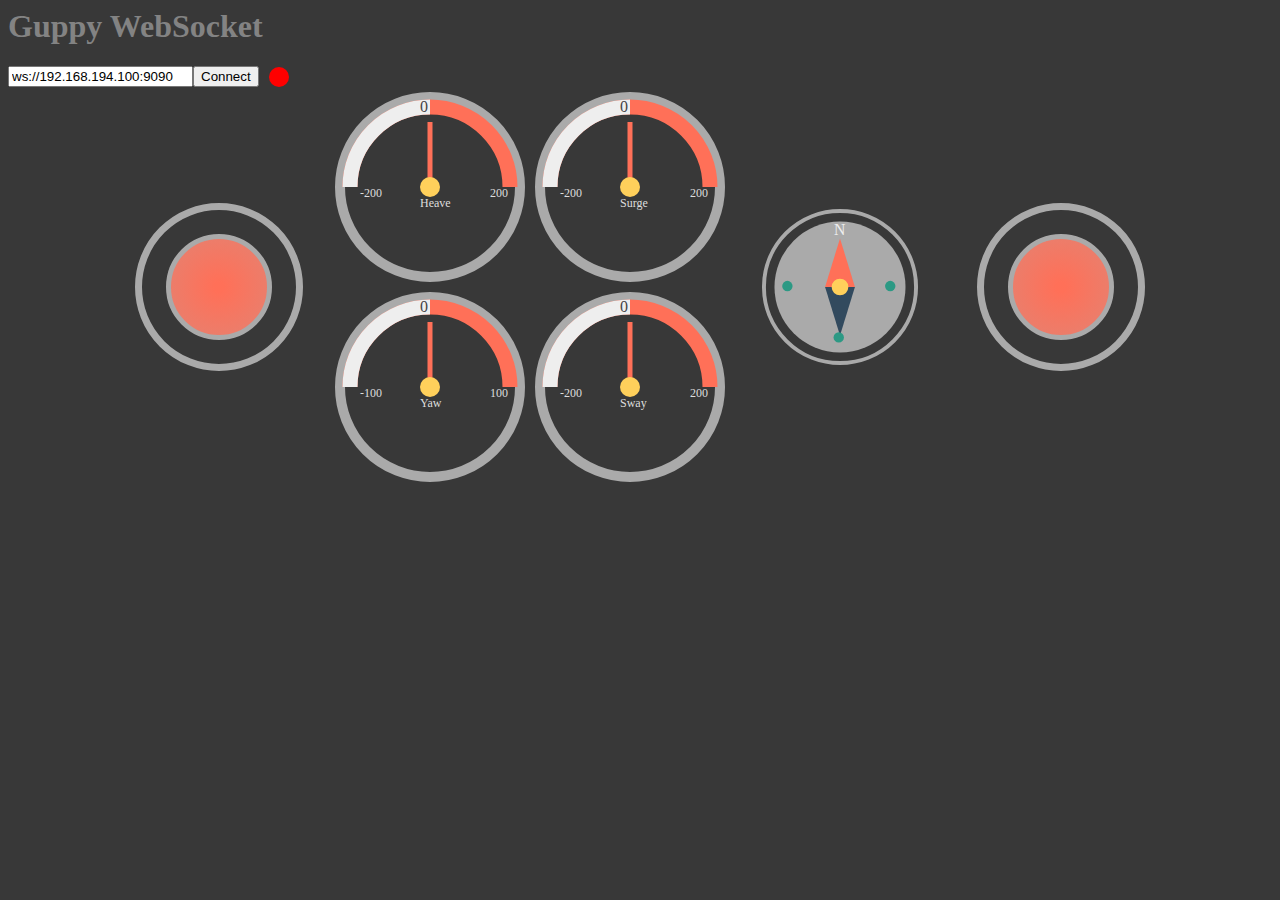
==== commit 39691c5e: "Update joystick and gauge styles; adjust colors and improve SVG elements" ====
--- a/index.html
+++ b/index.html
@@ -118,13 +118,13 @@
                         <!-- Gauge SVG -->
                         <svg  viewBox="0 0 200 200">
                           <!-- Outer circle -->
-                          <circle cx="100" cy="100" r="90" stroke="#324A5E" stroke-width="10" fill="none"/>
-                          
-                          <!-- Background arc for gauge (180 degrees) -->
-                          <path d="M 20 100 A 80 80 0 0 1 180 100" fill="none" stroke="#FF7058" stroke-width="15"/>
-                    
-                          <!-- Active arc for gauge (progress indicator) -->
-                          <path id="progress" d="M 20 100 A 80 80 0 0 1 100 20" fill="none" stroke="#ddd" stroke-width="15" />
+                          <circle cx="100" cy="100" r="90" stroke="#AAAAAA" stroke-width="10" fill="none"/>
+                          
+                          <!-- Background arc for gauge (180 degrees) -->
+                          <path d="M 20 100 A 80 80 0 0 1 180 100" fill="none" stroke="#FF7058" stroke-width="15"/>
+                    
+                          <!-- Active arc for gauge (progress indicator) -->
+                          <path id="progress" d="M 20 100 A 80 80 0 0 1 100 20" fill="none" stroke="#EEEEEE" stroke-width="15" />
                     
                           <!-- Pointer -->
                           <line x1="100" y1="100" x2="100" y2="35" stroke="#FF7058" stroke-width="5" class="gauge-pointer-heave"/>
@@ -133,11 +133,11 @@
                           <circle cx="100" cy="100" r="10" fill="#FFD05B"/>
                     
                           <!-- Labels -->
-                          <text x="45%" y="60%" font-size="12" fill="#324A5E">Heave</text>
+                          <text x="45%" y="60%" font-size="12" fill="#ddd">Heave</text>
     
-                          <text x="30" y="110" font-size="12" fill="#324A5E">-200</text>
-                          <text x="95" y="25" font-size="12" fill="#324A5E">0</text>
-                          <text x="160" y="110" font-size="12" fill="#324A5E">200</text>
+                          <text x="30" y="110" font-size="12" fill="#DDD">-200</text>
+                          <text x="90" y="25" font-size="16" fill="#444444">0</text>
+                          <text x="160" y="110" font-size="12" fill="#DDD">200</text>
                         </svg>
                         
                     </div>
@@ -145,13 +145,13 @@
                         <!-- Gauge SVG -->
                         <svg viewBox="0 0 200 200">
                           <!-- Outer circle -->
-                          <circle cx="100" cy="100" r="90" stroke="#324A5E" stroke-width="10" fill="none"/>
-                          
-                          <!-- Background arc for gauge (180 degrees) -->
-                          <path d="M 20 100 A 80 80 0 0 1 180 100" fill="none" stroke="#FF7058" stroke-width="15"/>
-                    
-                          <!-- Active arc for gauge (progress indicator) -->
-                          <path id="progress" d="M 20 100 A 80 80 0 0 1 100 20" fill="none" stroke="#ddd" stroke-width="15" />
+                          <circle cx="100" cy="100" r="90" stroke="#AAAAAA" stroke-width="10" fill="none"/>
+                          
+                          <!-- Background arc for gauge (180 degrees) -->
+                          <path d="M 20 100 A 80 80 0 0 1 180 100" fill="none" stroke="#FF7058" stroke-width="15"/>
+                    
+                          <!-- Active arc for gauge (progress indicator) -->
+                          <path id="progress" d="M 20 100 A 80 80 0 0 1 100 20" fill="none" stroke="#EEEEEE" stroke-width="15" />
                     
                           <!-- Pointer -->
                           <line x1="100" y1="100" x2="100" y2="35" stroke="#FF7058" stroke-width="5" class="gauge-pointer-yaw"/>
@@ -160,11 +160,11 @@
                           <circle cx="100" cy="100" r="10" fill="#FFD05B"/>
                     
                           <!-- Labels -->
-                          <text x="45%" y="60%" font-size="12" fill="#324A5E" >Yaw</text>
-    
-                          <text x="30" y="110" font-size="12" fill="#324A5E">-100</text>
-                          <text x="95" y="25" font-size="12" fill="#324A5E">0</text>
-                          <text x="160" y="110" font-size="12" fill="#324A5E">100</text>
+                          <text x="45%" y="60%" font-size="12" fill="#DDD" >Yaw</text>
+
+                          <text x="30" y="110" font-size="12" fill="#DDD">-100</text>
+                          <text x="90" y="25" font-size="16" fill="#444444">0</text>
+                          <text x="160" y="110" font-size="12" fill="#DDD">100</text>
                         </svg>
                         
                     </div>
@@ -174,13 +174,13 @@
                         <!-- Gauge SVG -->
                         <svg  viewBox="0 0 200 200">
                           <!-- Outer circle -->
-                          <circle cx="100" cy="100" r="90" stroke="#324A5E" stroke-width="10" fill="none"/>
-                          
-                          <!-- Background arc for gauge (180 degrees) -->
-                          <path d="M 20 100 A 80 80 0 0 1 180 100" fill="none" stroke="#FF7058" stroke-width="15"/>
-                    
-                          <!-- Active arc for gauge (progress indicator) -->
-                          <path id="progress" d="M 20 100 A 80 80 0 0 1 100 20" fill="none" stroke="#ddd" stroke-width="15" />
+                          <circle cx="100" cy="100" r="90" stroke="#AAAAAA" stroke-width="10" fill="none"/>
+                          
+                          <!-- Background arc for gauge (180 degrees) -->
+                          <path d="M 20 100 A 80 80 0 0 1 180 100" fill="none" stroke="#FF7058" stroke-width="15"/>
+                    
+                          <!-- Active arc for gauge (progress indicator) -->
+                          <path id="progress" d="M 20 100 A 80 80 0 0 1 100 20" fill="none" stroke="#EEEEEE" stroke-width="15" />
                     
                           <!-- Pointer -->
                           <line x1="100" y1="100" x2="100" y2="35" stroke="#FF7058" stroke-width="5" class="gauge-pointer-surge"/>
@@ -189,11 +189,11 @@
                           <circle cx="100" cy="100" r="10" fill="#FFD05B"/>
                     
                           <!-- Labels -->
-                          <text x="45%" y="60%" font-size="12" fill="#324A5E">Surge</text>
+                          <text x="45%" y="60%" font-size="12" fill="#ddd">Surge</text>
     
-                          <text x="30" y="110" font-size="12" fill="#324A5E">-200</text>
-                          <text x="95" y="25" font-size="12" fill="#324A5E">0</text>
-                          <text x="160" y="110" font-size="12" fill="#324A5E">200</text>
+                          <text x="30" y="110" font-size="12" fill="#DDD">-200</text>
+                          <text x="90" y="25" font-size="16" fill="#444444">0</text>
+                          <text x="160" y="110" font-size="12" fill="#DDD">200</text>
                         </svg>
                         
                     </div>
@@ -201,13 +201,13 @@
                         <!-- Gauge SVG -->
                         <svg  viewBox="0 0 200 200">
                           <!-- Outer circle -->
-                          <circle cx="100" cy="100" r="90" stroke="#324A5E" stroke-width="10" fill="none"/>
-                          
-                          <!-- Background arc for gauge (180 degrees) -->
-                          <path d="M 20 100 A 80 80 0 0 1 180 100" fill="none" stroke="#FF7058" stroke-width="15"/>
-                    
-                          <!-- Active arc for gauge (progress indicator) -->
-                          <path id="progress" d="M 20 100 A 80 80 0 0 1 100 20" fill="none" stroke="#ddd" stroke-width="15" />
+                          <circle cx="100" cy="100" r="90" stroke="#AAAAAA" stroke-width="10" fill="none"/>
+                          
+                          <!-- Background arc for gauge (180 degrees) -->
+                          <path d="M 20 100 A 80 80 0 0 1 180 100" fill="none" stroke="#FF7058" stroke-width="15"/>
+                    
+                          <!-- Active arc for gauge (progress indicator) -->
+                          <path id="progress" d="M 20 100 A 80 80 0 0 1 100 20" fill="none" stroke="#EEEEEE" stroke-width="15" />
                     
                           <!-- Pointer -->
                           <line x1="100" y1="100" x2="100" y2="35" stroke="#FF7058" stroke-width="5" class="gauge-pointer-sway"/>
@@ -216,11 +216,11 @@
                           <circle cx="100" cy="100" r="10" fill="#FFD05B"/>
                     
                           <!-- Labels -->
-                          <text x="45%" y="60%" font-size="12" fill="#324A5E">Sway</text>
+                          <text x="45%" y="60%" font-size="12" fill="#ddd">Sway</text>
     
-                          <text x="30" y="110" font-size="12" fill="#324A5E">-200</text>
-                          <text x="95" y="25" font-size="12" fill="#324A5E">0</text>
-                          <text x="160" y="110" font-size="12" fill="#324A5E">200</text>
+                          <text x="30" y="110" font-size="12" fill="#DDD">-200</text>
+                          <text x="90" y="25" font-size="16" fill="#444444">0</text>
+                          <text x="160" y="110" font-size="12" fill="#DDD">200</text>
                         </svg>
                         
                     </div>
@@ -231,8 +231,8 @@
             <div>
                 <svg class="compass" viewBox="0 0 508 508" >
                     <!-- <circle style="fill:#324A5E;" cx="254" cy="254" r="254" stroke-width="10" fill="none" /> -->
-                    <circle  stroke-width="20" stroke="#324A5E" cx="254" cy="254" r="193.2" fill="none"/>
-                    <circle style="fill:#FFFFFF;" cx="254" cy="254" r="166.4"/>
+                    <circle  stroke-width="10" stroke="#AAAAAA" cx="254" cy="254" r="193.2" fill="none"/>
+                    <circle style="fill:#AAAAAA;" cx="254" cy="254" r="166.4"/>
                     <g class="compass-arrow">
                         <polygon style="fill:#FF7058;" points="341.2,166.8 227.2,227.2 280.8,280.8 "/>
                         <polygon style="fill:#324A5E;" points="166.8,341.2 280.8,280.8 227.2,227.2 "/>
@@ -241,7 +241,7 @@
             
                     <g>
                         <!-- <circle style="fill:#2C9984;" cx="250.8" cy="121.2" r="13.2"/> -->
-                        <text x="240.8" y="121.2" font-size="36" fill="#324A5E">N</text>
+                        <text x="238.8" y="121.2" font-size="40" fill="#EEE">N</text>
 
                         <circle style="fill:#2C9984;" cx="250.8" cy="382" r="13.2"/>
                         <circle style="fill:#2C9984;" cx="381.6" cy="251.6" r="13.2"/>
--- a/assets/css/joystick.css
+++ b/assets/css/joystick.css
@@ -1,12 +1,10 @@
 body{
-    background-color: rgb(49, 49, 80);
+    background-color: rgb(56, 56, 56);
 }
 h1{
-    color: white;
+    color: #838383;
 }
-text{
-    fill: white;
-}
+
 
 #joy1Div {
 
@@ -92,9 +90,6 @@
     transform-origin: 50% 50%;
     transform: rotate(var(--rotation-angle, -45deg));
 }
-.compass text{
-    fill:#324A5E;
-}
 
 .gauge-container{
     width: 150px;
